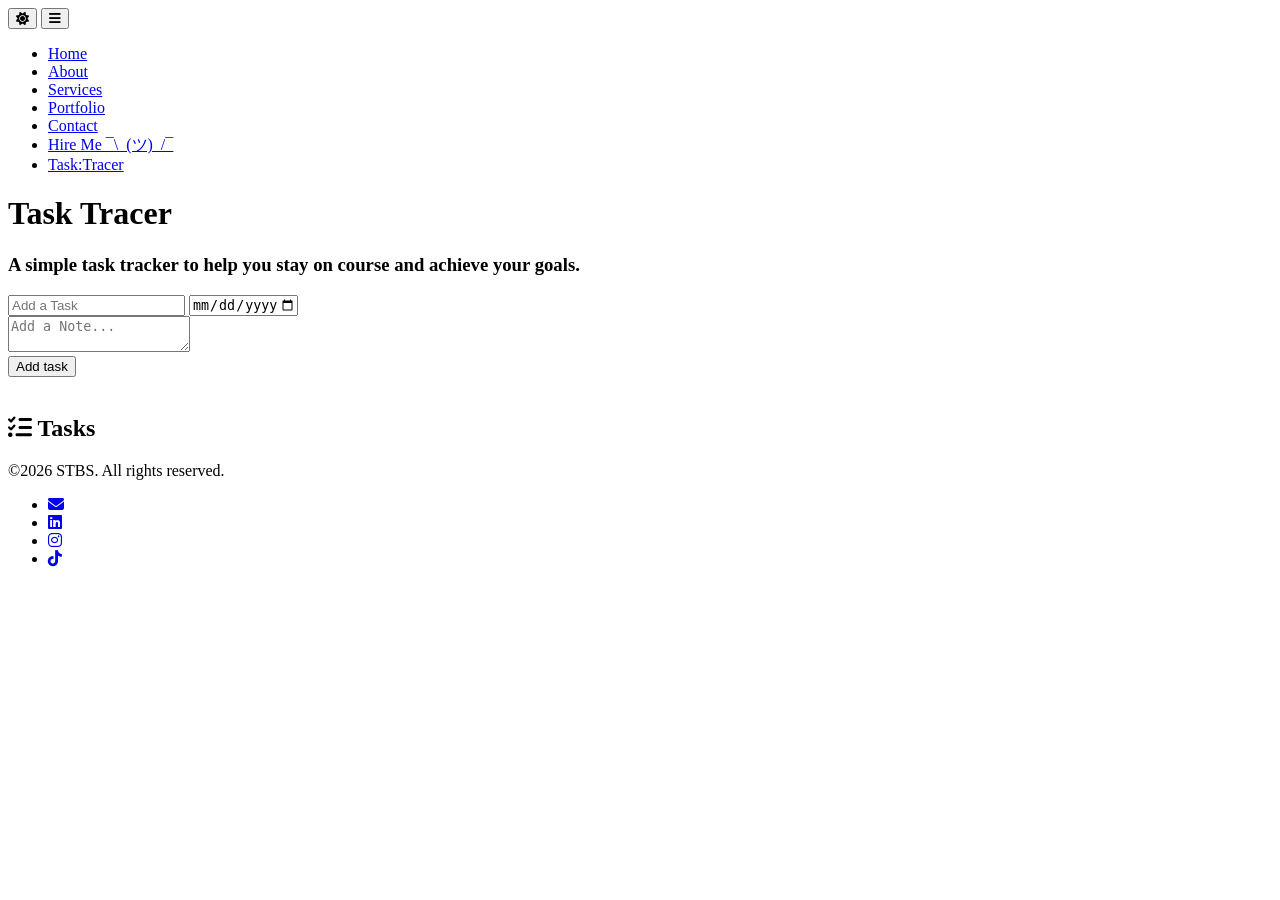
==== tasktracer.html @ 25d2b277 "added icon to task list" ====
<!DOCTYPE html>
<html lang="en">
<head>
    <meta charset="UTF-8">
    <meta name="viewport" content="width=device-width, initial-scale=1.0">
    <title>Portfolio Project</title>
    <link rel="stylesheet" href="/first-project-/styles.css">
    <link rel="stylesheet" href="https://cdnjs.cloudflare.com/ajax/libs/font-awesome/6.4.0/css/all.min.css">
    <link rel="preconnect" href="https://fonts.googleapis.com">
<link rel="preconnect" href="https://fonts.gstatic.com" crossorigin>
<link href="https://fonts.googleapis.com/css2?family=Michroma&family=Sora:wght@100..800&display=swap" rel="stylesheet">
</head>
<body>
    <nav class="navbar">
        <button id="dark-mode-btn" class="nav-btn">
            <i class='fa-solid fa-moon'></i>
        </button>
        <button id="hamburger-btn" class="hamburger"><i class="fa-solid fa-bars"></i></button>
        <ul id="nav-links">
            <li><a href="/first-project-/index.html#Home">Home</a></li>
            <li><a href="/first-project-/index.html#About">About</a></li>
            <li><a href="/first-project-/index.html#Services">Services</a></li>
            <li><a href="/first-project-/index.html#Portfolio">Portfolio</a></li>
            <li><a href="/first-project-/index.html#Contact">Contact</a></li>
            <li><a href="/first-project-/index.html#Hire">Hire Me ¯\_(ツ)_/¯</a></li>
            <li><a href="/first-project-/tasktracer.html">Task:Tracer</a></li>
        </ul>
    </nav>
    <div class="container">
        <div class="task-tracer-app">
        <h1 class="task-tracer-title">Task Tracer</h1>
        <h3 class="task-tracer-description">A simple task tracker to help you stay on course and achieve your goals.</h3>
        <div class="'task-tracer-input">
            <input type="text" id="input-box" placeholder="Add a Task" minlength="1" maxlength="60">
            <input type="date" id="date-box" value="02-09-2026" max="2099-12-31"><br>
            <textarea id="desc-box" placeholder="Add a Note..." minlength="2" maxlength="1000"></textarea><br>
            <button onclick="addTask()"id="add-btn">Add task</button>
        </div><br>
        <h2 class="task-tracer-title"> <i class="fa-solid fa-list-check"></i> Tasks  </h2>
        <div class="task-list">
            <ul id="task-list">
                <!-- <li class="checked">Task 1</li>
                <li class="checked">Task 2</li>
                <li class="checked">Task 3</li> -->
            </ul>
        </div>
        </div>
    </div>
    <footer class="footer">
        <p> &copy;<span id="current-year"> 2026 </span> STBS. All rights reserved.</p>
           <div class="footer-icons-container">
            <ul>
                <li><a class="footer-icons" href="mailto:pkaypyneuni@gmail.com"><i class="fa-solid fa-envelope"></i></a></li>
                <li><a class="footer-icons" href="https://www.linkedin.com/in/papa-kofi-safo-pyne-4b7184230/"><i class="fa-brands fa-linkedin"></i></a></li>
                <li><a class="footer-icons" href="https://www.instagram.com/stbspkay/"> <i class=" fa-brands fa-instagram"></i></a></li>
                <li><a class="footer-icons" href="https://www.tiktok.com/@stbspkay"><i class="fa-brands fa-tiktok"></i></a></li>
            </ul> 
            </div>
    </footer>
    <script src="script.js" defer></script>
</body>
</html>
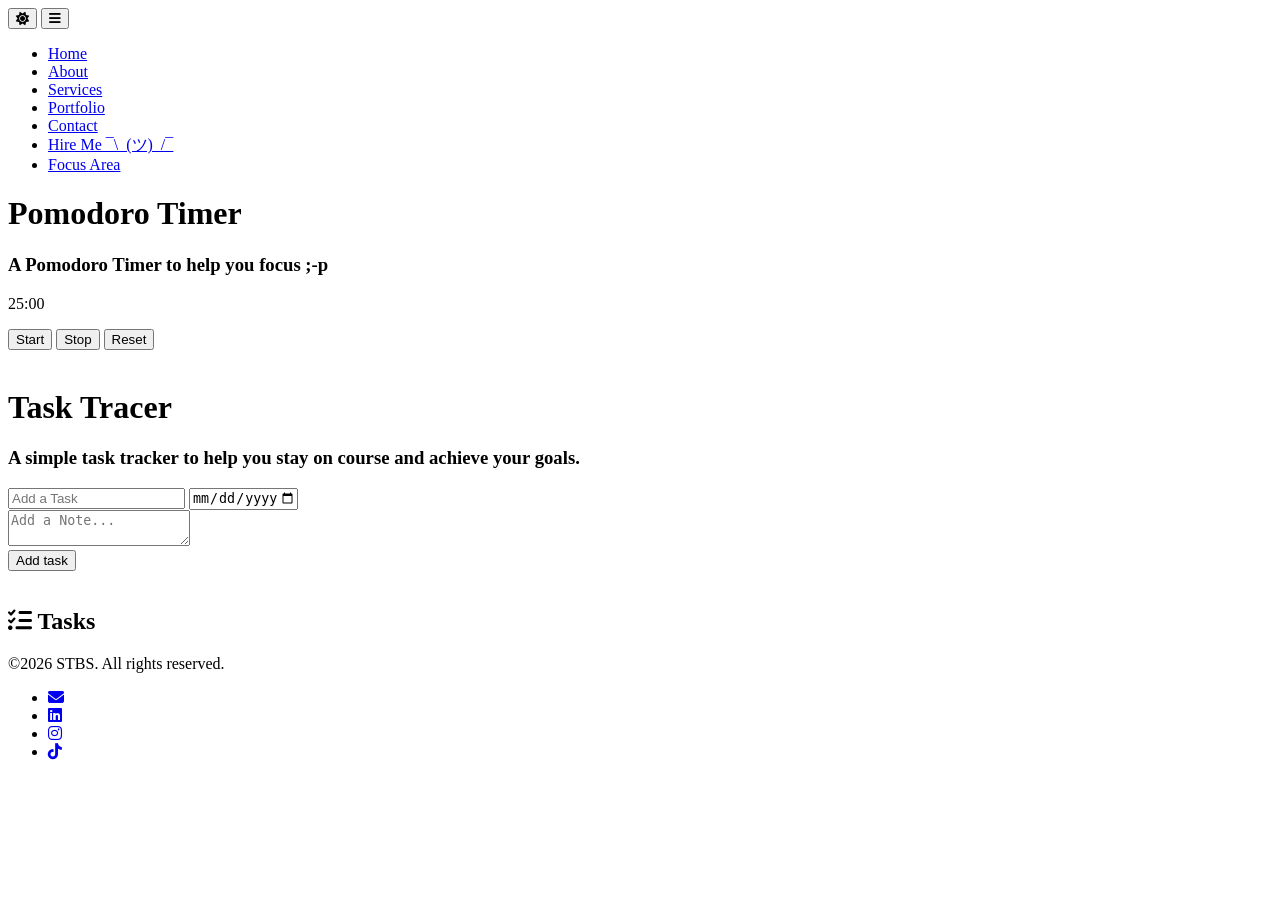
==== commit 312224b9: "added pomodoro timer" ====
--- a/tasktracer.html
+++ b/tasktracer.html
@@ -23,16 +23,27 @@
             <li><a href="/first-project-/index.html#Portfolio">Portfolio</a></li>
             <li><a href="/first-project-/index.html#Contact">Contact</a></li>
             <li><a href="/first-project-/index.html#Hire">Hire Me ¯\_(ツ)_/¯</a></li>
-            <li><a href="/first-project-/tasktracer.html">Task:Tracer</a></li>
+            <li><a href="/first-project-/tasktracer.html">Focus Area</a></li>
         </ul>
     </nav>
     <div class="container">
+        <div class="pomodoro-timer">
+            <h1 class="timer-title">Pomodoro Timer</h1>
+            <h3 class="timer-desc">A Pomodoro Timer to help you focus ;-p</h3>
+            <p class="timer" id="timer">25:00</p>
+            <div class="button-wrapper">
+                <button id="start">Start</button>
+                <button id="stop">Stop</button>
+                <button id="reset">Reset</button>
+            </div>
+            <br>
+        </div>
         <div class="task-tracer-app">
         <h1 class="task-tracer-title">Task Tracer</h1>
         <h3 class="task-tracer-description">A simple task tracker to help you stay on course and achieve your goals.</h3>
         <div class="'task-tracer-input">
             <input type="text" id="input-box" placeholder="Add a Task" minlength="1" maxlength="60">
-            <input type="date" id="date-box" value="02-09-2026" max="2099-12-31"><br>
+            <input type="date" id="date-box" max="2099-12-31"><br>
             <textarea id="desc-box" placeholder="Add a Note..." minlength="2" maxlength="1000"></textarea><br>
             <button onclick="addTask()"id="add-btn">Add task</button>
         </div><br>
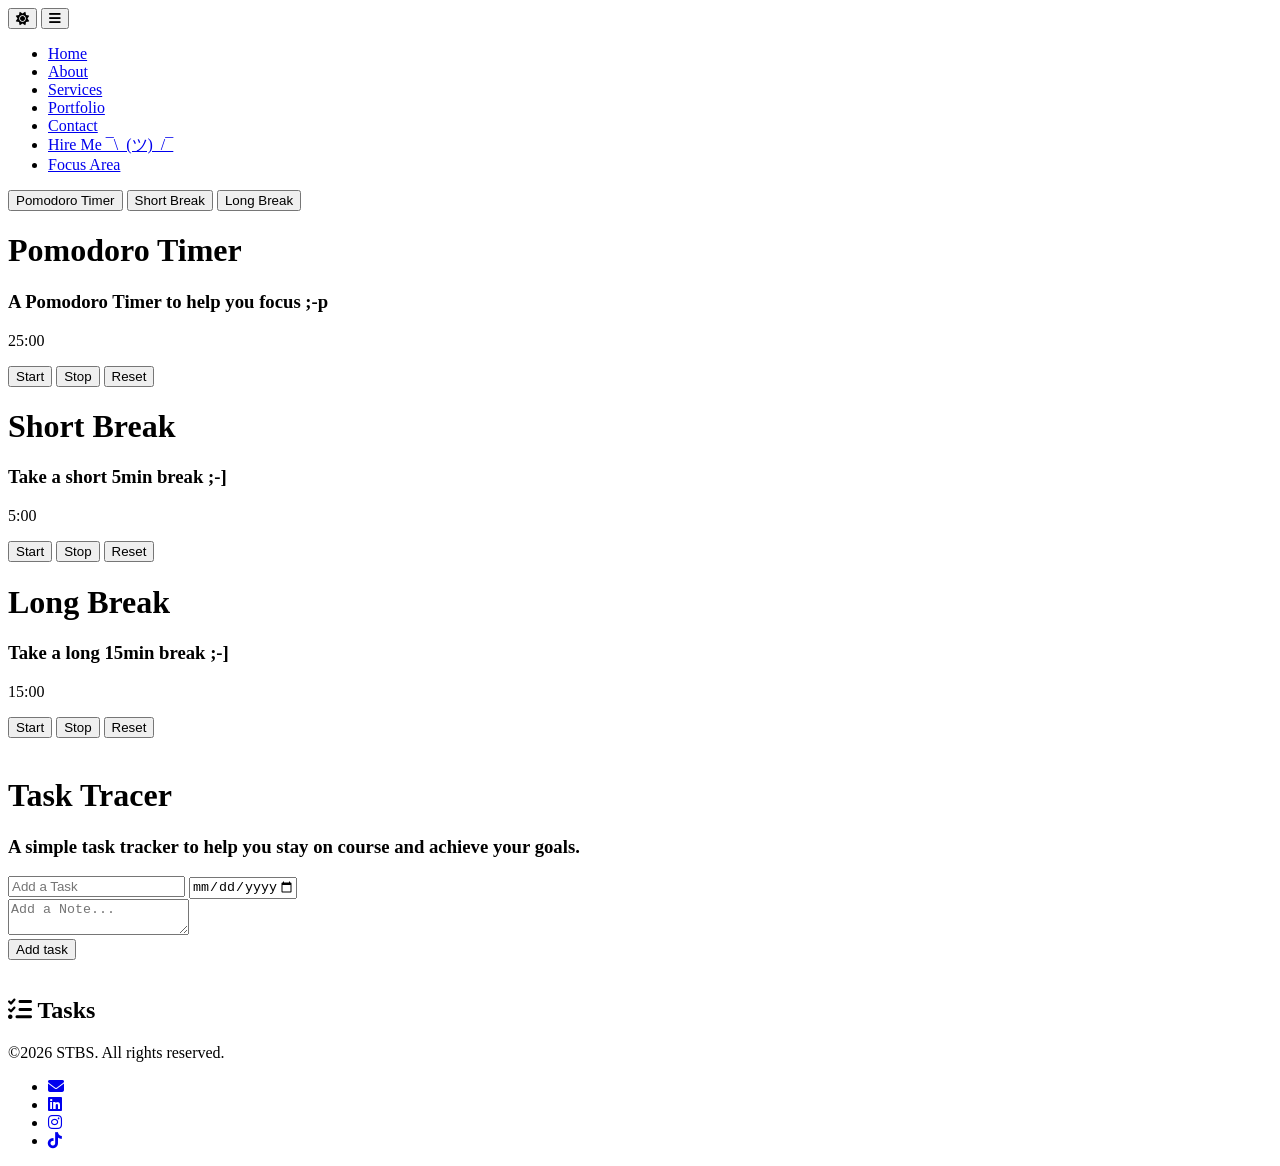
==== commit 8968da21: "added background image to the timer" ====
--- a/tasktracer.html
+++ b/tasktracer.html
@@ -27,15 +27,46 @@
         </ul>
     </nav>
     <div class="container">
-        <div class="pomodoro-timer">
+        <div class="section-center">
+            <div class="tabs">
+                <div class="btn-container">
+                    <button class="btn live" data-id="pomodoro">Pomodoro Timer</button>
+                    <button class="btn" data-id="short-break">Short Break</button>
+                    <button class="btn" data-id="long-break">Long Break</button>
+                </div>
+            <div class="tabs-content">
+            <div class="content live" id="pomodoro">
             <h1 class="timer-title">Pomodoro Timer</h1>
             <h3 class="timer-desc">A Pomodoro Timer to help you focus ;-p</h3>
-            <p class="timer" id="timer">25:00</p>
+            <p class="timer" id="pm-timer">25:00</p>
             <div class="button-wrapper">
                 <button id="start">Start</button>
                 <button id="stop">Stop</button>
                 <button id="reset">Reset</button>
             </div>
+        </div>
+        <div class="content" id="short-break">
+            <h1 class="timer-title">Short Break</h1>
+            <h3 class="timer-desc">Take a short 5min break ;-]</h3>
+            <p class="timer" id="sb-timer">5:00</p>
+            <div class="button-wrapper">
+                <button id="sb-start">Start</button>
+                <button id="sb-stop">Stop</button>
+                <button id="sb-reset">Reset</button>
+            </div>
+        </div>
+        <div class="content" id="long-break">
+            <h1 class="timer-title">Long Break</h1>
+            <h3 class="timer-desc">Take a long 15min break ;-]</h3>
+            <p class="timer" id="lb-timer">15:00</p>
+            <div class="button-wrapper">
+                <button id="lb-start">Start</button>
+                <button id="lb-stop">Stop</button>
+                <button id="lb-reset">Reset</button>
+            </div>
+            </div>
+        </div>
+        </div>
             <br>
         </div>
         <div class="task-tracer-app">
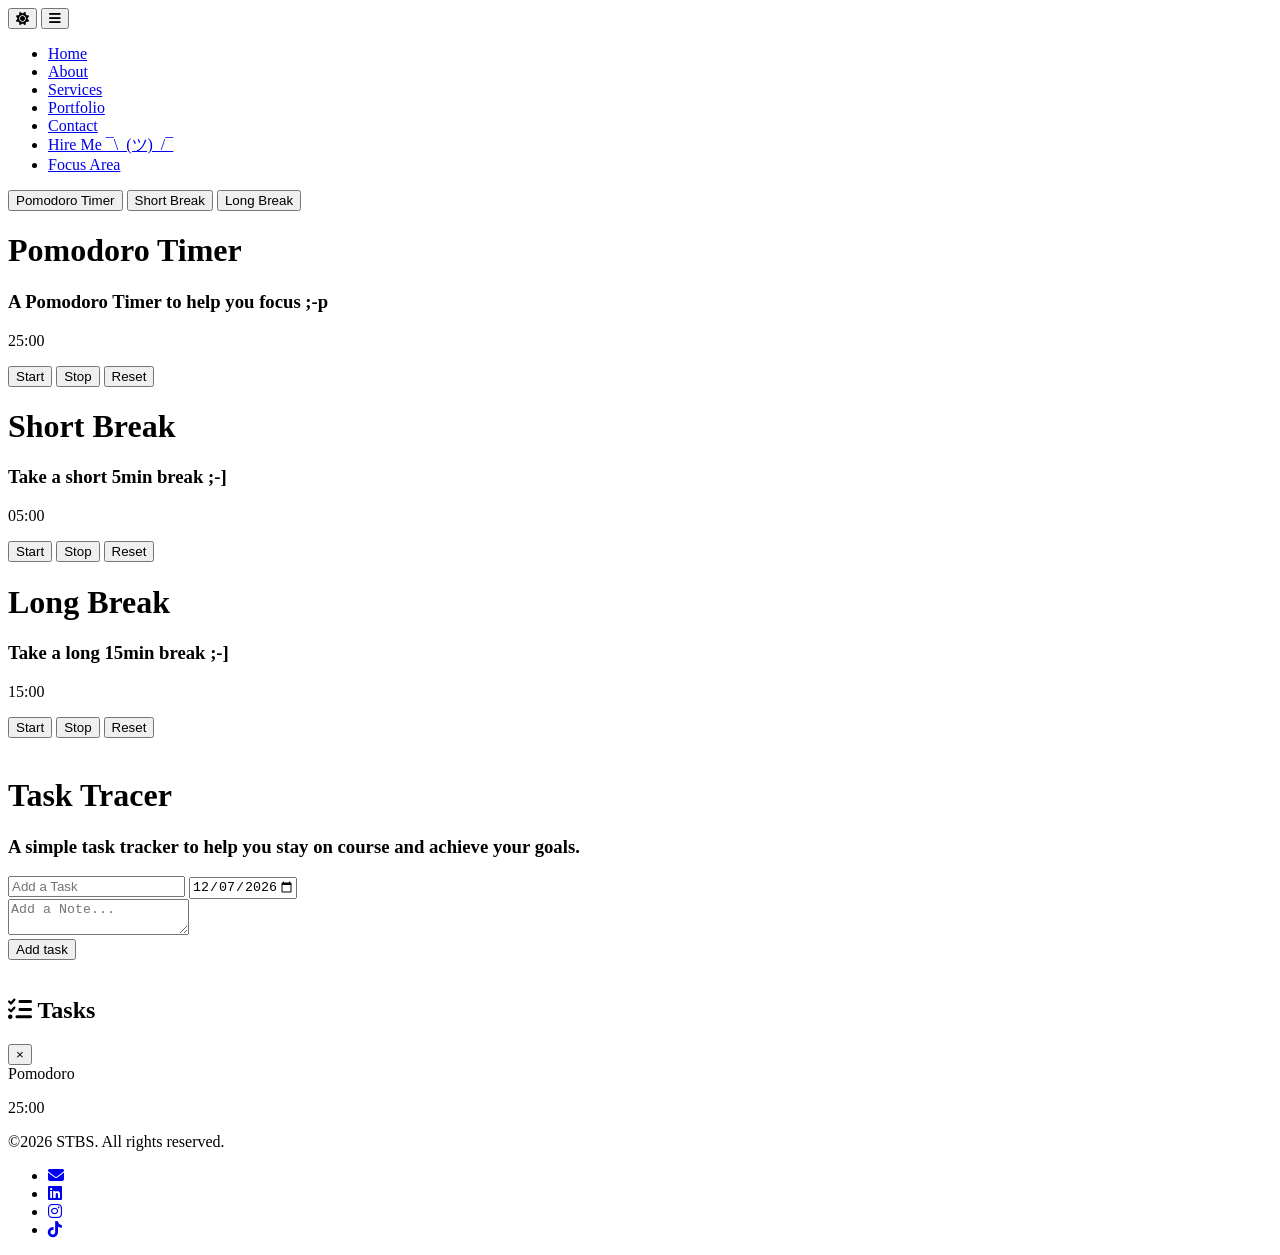
==== commit 2738a48b: "fixed the popup" ====
--- a/tasktracer.html
+++ b/tasktracer.html
@@ -88,6 +88,16 @@
         </div>
         </div>
     </div>
+     <div id="scrollPopUp" class="floating-timer-popup">
+                <button class="close-btn" onclick="closePopup()">
+                    &times;
+                </button>
+                <div id="popupDynamicTarget">
+                <span id="popup-mode-label" class="popup-label">Pomodoro</span>
+                <p id="popup-timer-display" class="popup-timer">25:00</p>
+                </div>
+            </div>
+            </div>
     <footer class="footer">
         <p> &copy;<span id="current-year"> 2026 </span> STBS. All rights reserved.</p>
            <div class="footer-icons-container">
@@ -98,6 +108,7 @@
                 <li><a class="footer-icons" href="https://www.tiktok.com/@stbspkay"><i class="fa-brands fa-tiktok"></i></a></li>
             </ul> 
             </div>
+        </div>
     </footer>
     <script src="script.js" defer></script>
 </body>
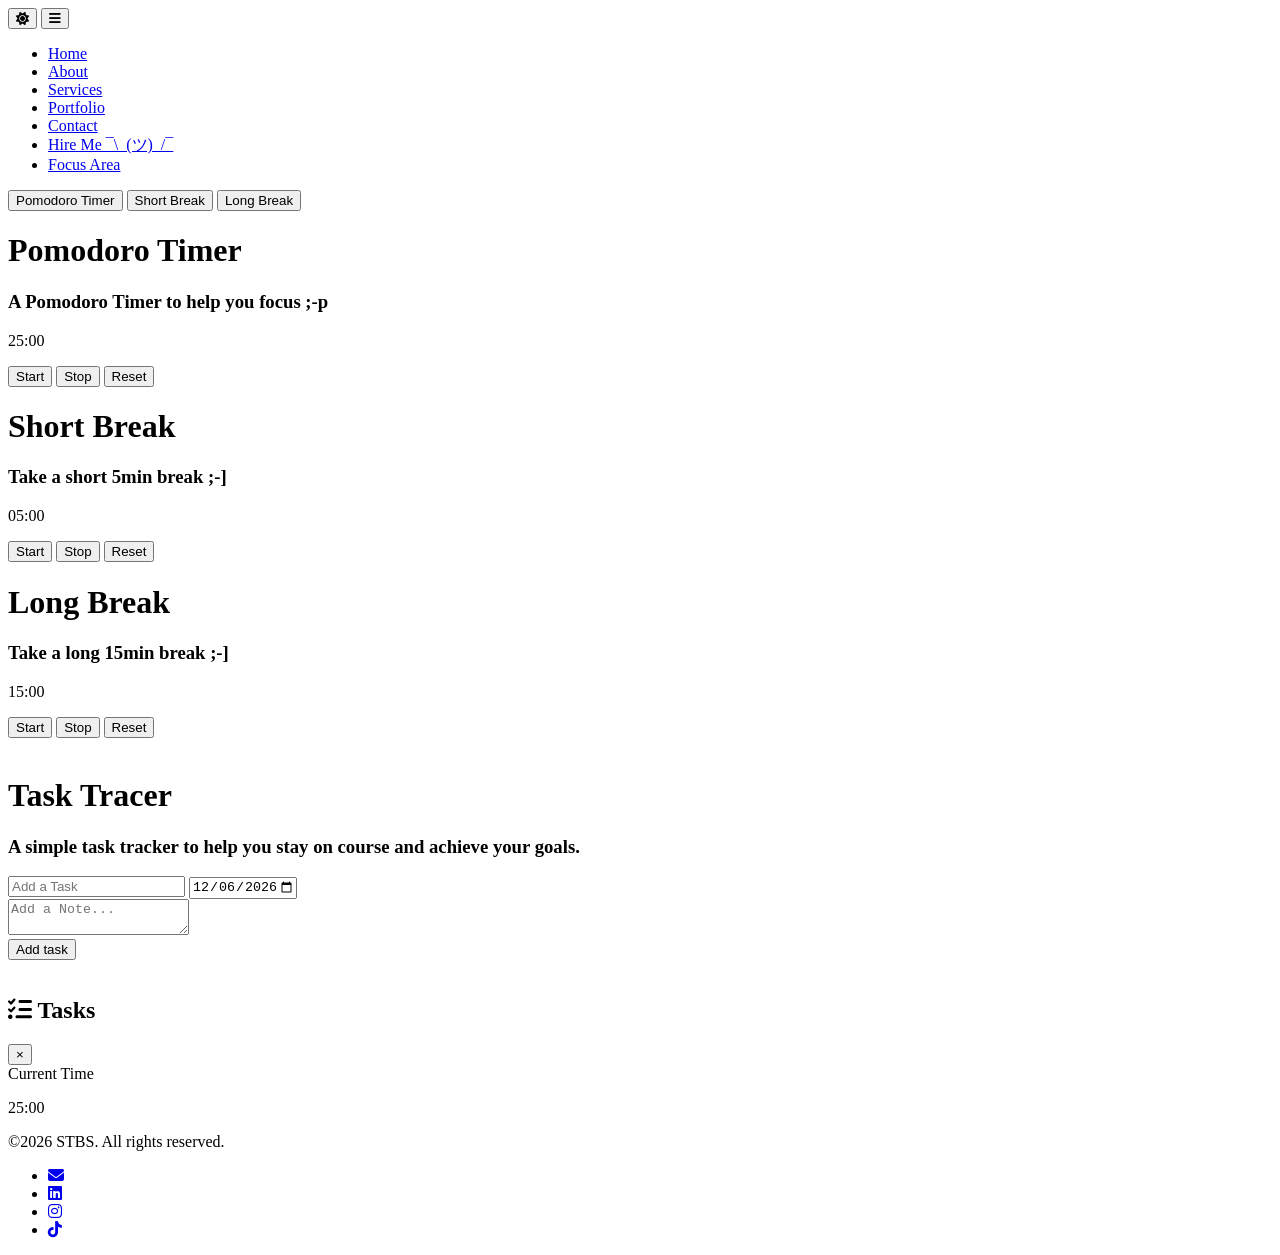
==== commit acff4493: "added functionality to the submit button, fixed start bug on the pomodoro timer, fixed the popup dis" ====
--- a/tasktracer.html
+++ b/tasktracer.html
@@ -40,9 +40,9 @@
             <h3 class="timer-desc">A Pomodoro Timer to help you focus ;-p</h3>
             <p class="timer" id="pm-timer">25:00</p>
             <div class="button-wrapper">
-                <button id="start">Start</button>
-                <button id="stop">Stop</button>
-                <button id="reset">Reset</button>
+                <button id="pm-start">Start</button>
+                <button id="pm-stop">Stop</button>
+                <button id="pm-reset">Reset</button>
             </div>
         </div>
         <div class="content" id="short-break">
@@ -93,8 +93,8 @@
                     &times;
                 </button>
                 <div id="popupDynamicTarget">
-                <span id="popup-mode-label" class="popup-label">Pomodoro</span>
-                <p id="popup-timer-display" class="popup-timer">25:00</p>
+                <span id="popup-mode-label" class="popup-label">Current Time</span>
+                <p id="popup-timer-display" class="popup-timer">00:00</p>
                 </div>
             </div>
             </div>
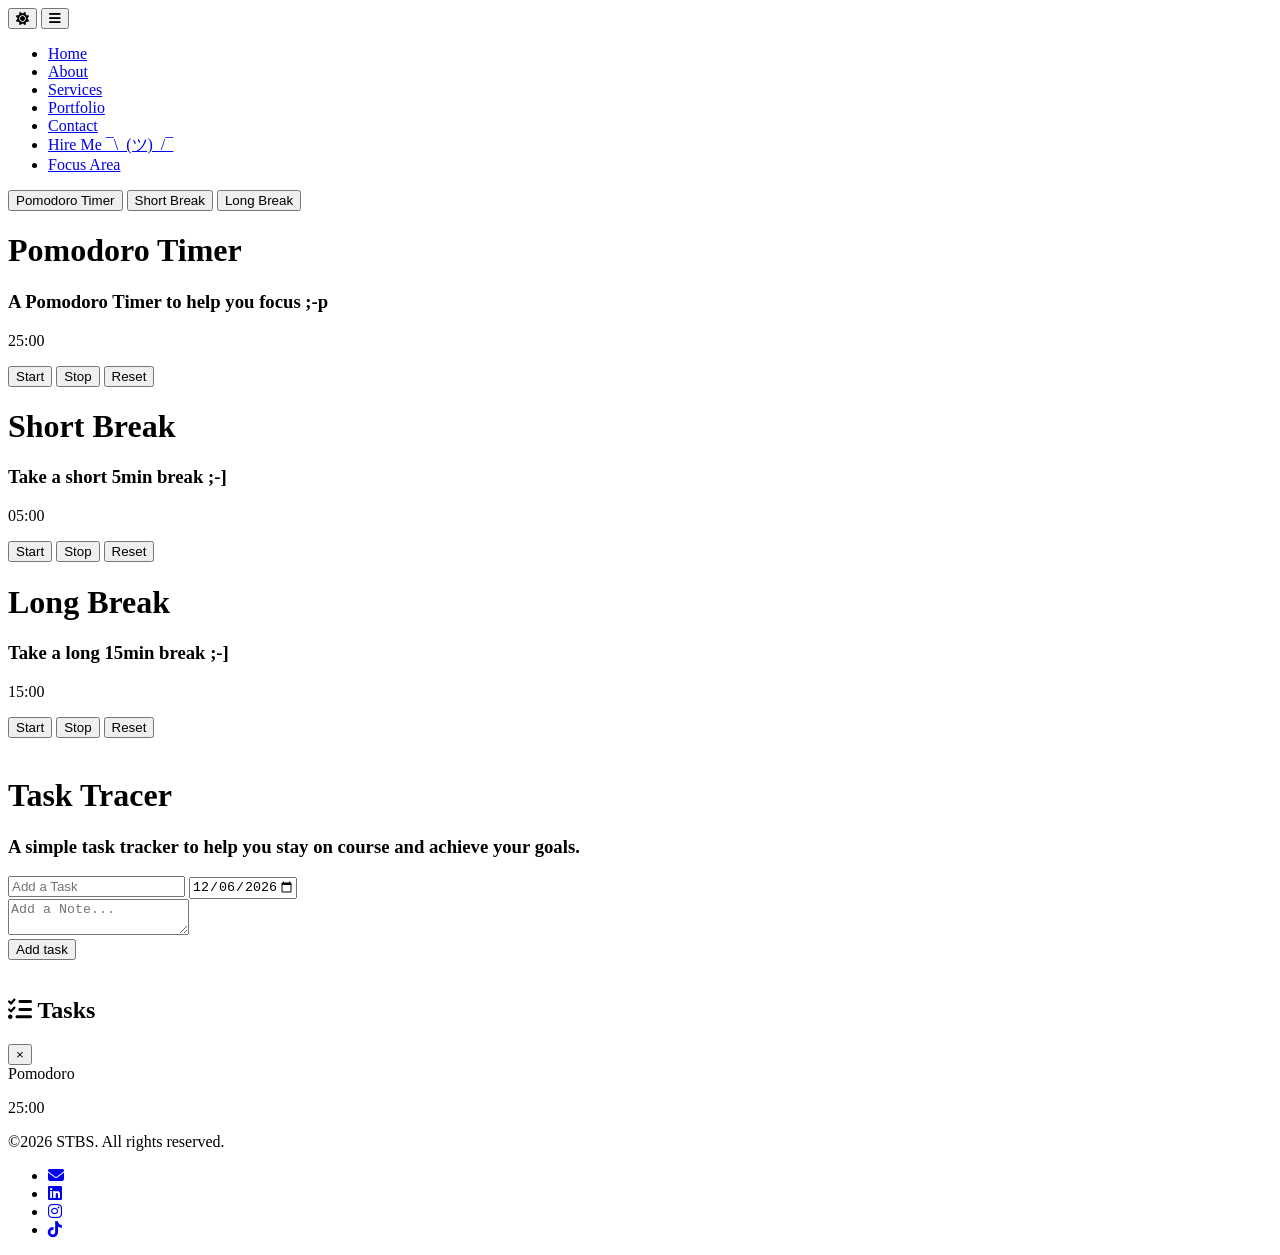
==== commit a5171627: "finally added the pop up to index.html" ====
--- a/tasktracer.html
+++ b/tasktracer.html
@@ -97,7 +97,6 @@
                 <p id="popup-timer-display" class="popup-timer">00:00</p>
                 </div>
             </div>
-            </div>
     <footer class="footer">
         <p> &copy;<span id="current-year"> 2026 </span> STBS. All rights reserved.</p>
            <div class="footer-icons-container">
